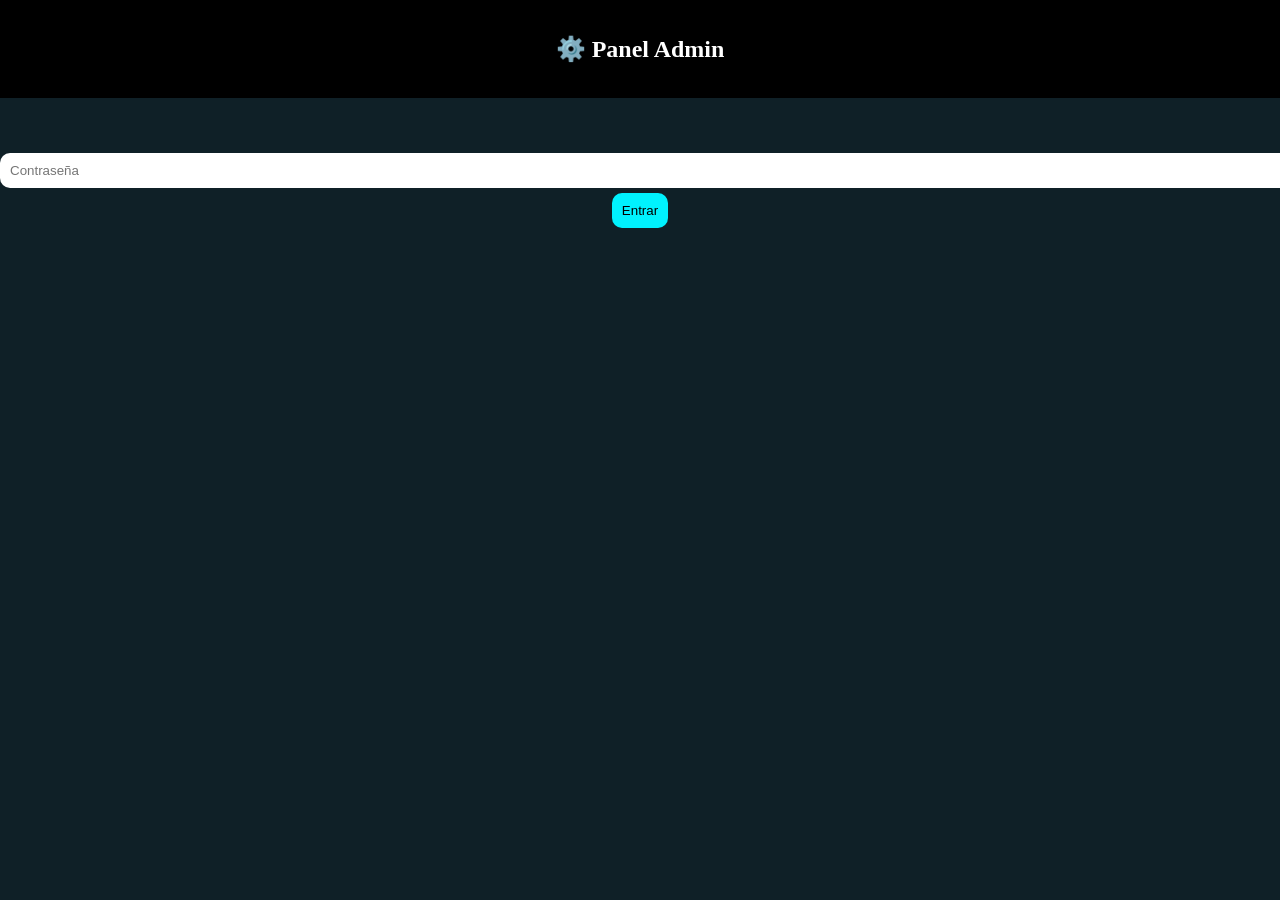
==== admin.html @ 44cd025a "Create admin.html" ====
<!DOCTYPE html>
<html lang="es">
<head>
<meta charset="UTF-8">
<meta name="viewport" content="width=device-width, initial-scale=1.0">
<title>Admin PRO</title>

<style>

body{
font-family:'Segoe UI';
background:#0f2027;
color:white;
margin:0;
}

header{
background:#000;
padding:15px;
text-align:center;
}

.container{
padding:15px;
}

/* LOGIN */
#login{
text-align:center;
margin-top:50px;
}

input, textarea{
width:100%;
padding:10px;
margin:5px 0;
border-radius:10px;
border:none;
}

button{
padding:10px;
border:none;
border-radius:10px;
background:#00f2fe;
cursor:pointer;
}

.card{
background:rgba(255,255,255,0.05);
padding:10px;
border-radius:10px;
margin:10px 0;
}

.actions button{
margin:3px;
}

/* TABS */
.tabs{
display:flex;
justify-content:space-around;
margin-top:10px;
}

.tab{
cursor:pointer;
padding:10px;
background:#111;
}

.active{
background:#00f2fe;
color:black;
}

</style>
</head>

<body>

<header>
<h2>⚙️ Panel Admin</h2>
</header>

<!-- LOGIN -->
<div id="login">
<input type="password" id="pass" placeholder="Contraseña">
<button onclick="login()">Entrar</button>
</div>

<!-- PANEL -->
<div id="panel" style="display:none;">

<div class="tabs">
<div class="tab active" onclick="mostrar('productos')">Productos</div>
<div class="tab" onclick="mostrar('pedidos')">Pedidos</div>
</div>

<div class="container">

<!-- PRODUCTOS -->
<div id="productos">

<h3>Agregar Producto</h3>

<input id="nombre" placeholder="Nombre">
<input id="categoria" placeholder="Categoría">
<input id="precio" placeholder="Precio">

<input type="file" id="img1">
<input type="file" id="img2">
<input type="file" id="img3">

<textarea id="descripcion" placeholder="Descripción"></textarea>
<input id="oferta" placeholder="Oferta">

<button onclick="guardarProducto()">Guardar</button>

<hr>

<h3>Lista de Productos</h3>
<div id="listaProductos"></div>

</div>

<!-- PEDIDOS -->
<div id="pedidos" style="display:none;">
<h3>Pedidos</h3>
<div id="listaPedidos"></div>
</div>

</div>
</div>

<script>

const PASSWORD = "1234";
const API_KEY = "85cd8d6c8a475352e7616b5b7e94b686";
const WEBHOOK = "TU_WEBHOOK_AQUI";

let productos = [];

// LOGIN
function login(){
if(document.getElementById("pass").value === PASSWORD){
document.getElementById("login").style.display="none";
document.getElementById("panel").style.display="block";
cargarProductos();
cargarPedidos();
}
}

// TABS
function mostrar(tab){
document.getElementById("productos").style.display="none";
document.getElementById("pedidos").style.display="none";

document.getElementById(tab).style.display="block";
}

// 🖼️ IMG
async function subirImg(file){
if(!file) return "";

let fd = new FormData();
fd.append("image", file);

let res = await fetch(`https://api.imgbb.com/1/upload?key=${API_KEY}`,{
method:"POST",
body:fd
});

let data = await res.json();
return data.data.url;
}

// 🚀 GUARDAR PRODUCTO
async function guardarProducto(){

let nombre = document.getElementById("nombre").value;
let categoria = document.getElementById("categoria").value;
let precio = document.getElementById("precio").value;
let descripcion = document.getElementById("descripcion").value;
let oferta = document.getElementById("oferta").value;

let img1 = document.getElementById("img1").files[0];
let img2 = document.getElementById("img2").files[0];
let img3 = document.getElementById("img3").files[0];

let url1 = await subirImg(img1);
let url2 = await subirImg(img2);
let url3 = await subirImg(img3);

let id = Date.now();

fetch(WEBHOOK,{
method:"POST",
headers:{"Content-Type":"application/json"},
body:JSON.stringify({
tipo:"producto",
accion:"crear",
id,
nombre,
categoria,
precio,
imagen:url1,
imagen2:url2,
imagen3:url3,
descripcion,
oferta
})
});

alert("Producto guardado");
cargarProductos();
}

// 📦 CARGAR PRODUCTOS
function cargarProductos(){

fetch("https://opensheet.elk.sh/1bIcXzZy-yv3Veims11KbIbamG3ruhyspJC0tsCwhge8/Hoja1")
.then(r=>r.json())
.then(data=>{

productos = data;

let html="";

data.forEach(p=>{
html+=`
<div class="card">
${p.nombre} - $${p.precio}

<div class="actions">
<button onclick="eliminar('${p.id}')">Eliminar</button>
</div>
</div>
`;
});

document.getElementById("listaProductos").innerHTML=html;

});
}

// ❌ ELIMINAR
function eliminar(id){

fetch(WEBHOOK,{
method:"POST",
headers:{"Content-Type":"application/json"},
body:JSON.stringify({
tipo:"producto",
accion:"eliminar",
id
})
});

alert("Eliminado");
cargarProductos();
}

// 📊 PEDIDOS
function cargarPedidos(){

fetch("https://opensheet.elk.sh/TU_ID_SHEET/Pedidos")
.then(r=>r.json())
.then(data=>{

let html="";

data.reverse().forEach(p=>{
html+=`
<div class="card">
👤 ${p.Nombre}<br>
💰 ${p.Total}<br>
📦 ${p.Productos}
</div>
`;
});

document.getElementById("listaPedidos").innerHTML=html;

});

}

</script>

</body>
</html>
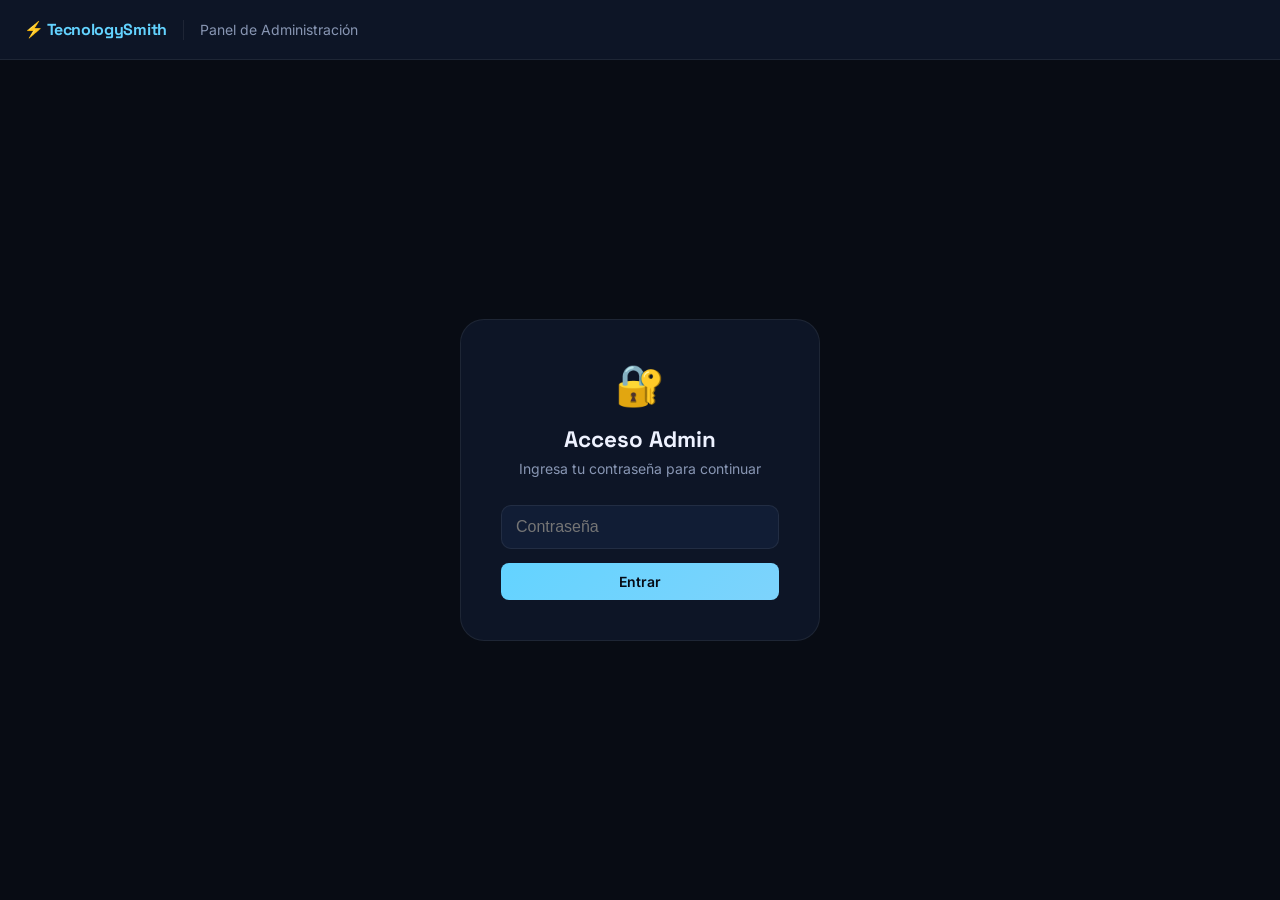
==== commit dc63e9b6: "Add files via upload" ====
--- a/admin.html
+++ b/admin.html
@@ -1,293 +1,656 @@
 <!DOCTYPE html>
 <html lang="es">
 <head>
-<meta charset="UTF-8">
-<meta name="viewport" content="width=device-width, initial-scale=1.0">
-<title>Admin PRO</title>
-
-<style>
-
-body{
-font-family:'Segoe UI';
-background:#0f2027;
-color:white;
-margin:0;
-}
-
-header{
-background:#000;
-padding:15px;
-text-align:center;
-}
-
-.container{
-padding:15px;
-}
-
-/* LOGIN */
-#login{
-text-align:center;
-margin-top:50px;
-}
-
-input, textarea{
-width:100%;
-padding:10px;
-margin:5px 0;
-border-radius:10px;
-border:none;
-}
-
-button{
-padding:10px;
-border:none;
-border-radius:10px;
-background:#00f2fe;
-cursor:pointer;
-}
-
-.card{
-background:rgba(255,255,255,0.05);
-padding:10px;
-border-radius:10px;
-margin:10px 0;
-}
-
-.actions button{
-margin:3px;
-}
-
-/* TABS */
-.tabs{
-display:flex;
-justify-content:space-around;
-margin-top:10px;
-}
-
-.tab{
-cursor:pointer;
-padding:10px;
-background:#111;
-}
-
-.active{
-background:#00f2fe;
-color:black;
-}
-
-</style>
+  <meta charset="UTF-8">
+  <meta name="viewport" content="width=device-width, initial-scale=1.0">
+  <title>Admin — TecnologySmith Store</title>
+  <link rel="preconnect" href="https://fonts.googleapis.com">
+  <link rel="preconnect" href="https://fonts.gstatic.com" crossorigin>
+  <link href="https://fonts.googleapis.com/css2?family=Space+Grotesk:wght@400;600;700&family=Inter:wght@400;500;600&display=swap" rel="stylesheet">
+  <style>
+    :root {
+      --black:      #080c14;
+      --surface:    #0d1526;
+      --surface-2:  #111d35;
+      --border:     rgba(255,255,255,0.07);
+      --border-h:   rgba(99,211,255,0.35);
+      --cyan:       #63d3ff;
+      --cyan-dim:   rgba(99,211,255,0.1);
+      --green:      #2ecc71;
+      --red:        #ef4444;
+      --text:       #eef2ff;
+      --muted:      #8896b3;
+      --dim:        #4a5a78;
+      --ease: cubic-bezier(.4,0,.2,1);
+    }
+
+    *, *::before, *::after { box-sizing: border-box; margin: 0; padding: 0; }
+
+    body {
+      font-family: 'Inter', system-ui, sans-serif;
+      background: var(--black);
+      color: var(--text);
+      min-height: 100vh;
+      -webkit-font-smoothing: antialiased;
+    }
+
+    /* NAV */
+    .topbar {
+      background: var(--surface);
+      border-bottom: 1px solid var(--border);
+      padding: 0 24px;
+      height: 60px;
+      display: flex;
+      align-items: center;
+      gap: 16px;
+    }
+
+    .topbar-logo {
+      font-family: 'Space Grotesk', sans-serif;
+      font-size: 1rem;
+      font-weight: 700;
+      color: var(--cyan);
+      letter-spacing: -0.02em;
+    }
+
+    .topbar-divider {
+      width: 1px;
+      height: 20px;
+      background: var(--border);
+    }
+
+    .topbar-title {
+      font-size: 0.875rem;
+      color: var(--muted);
+    }
+
+    /* LAYOUT */
+    .login-wrap {
+      display: flex;
+      align-items: center;
+      justify-content: center;
+      min-height: calc(100vh - 60px);
+      padding: 24px;
+    }
+
+    .login-card {
+      background: var(--surface);
+      border: 1px solid var(--border);
+      border-radius: 24px;
+      padding: 40px;
+      width: 100%;
+      max-width: 360px;
+      text-align: center;
+    }
+
+    .login-icon {
+      font-size: 2.5rem;
+      margin-bottom: 16px;
+      display: block;
+    }
+
+    .login-card h2 {
+      font-family: 'Space Grotesk', sans-serif;
+      font-size: 1.4rem;
+      font-weight: 700;
+      margin-bottom: 6px;
+    }
+
+    .login-card p {
+      color: var(--muted);
+      font-size: 0.875rem;
+      margin-bottom: 28px;
+    }
+
+    /* PANEL */
+    .panel-wrap {
+      max-width: 960px;
+      margin: 0 auto;
+      padding: 32px 24px 80px;
+    }
+
+    /* TABS */
+    .tabs {
+      display: flex;
+      gap: 4px;
+      background: var(--surface);
+      border: 1px solid var(--border);
+      border-radius: 12px;
+      padding: 4px;
+      width: fit-content;
+      margin-bottom: 32px;
+    }
+
+    .tab-btn {
+      padding: 8px 20px;
+      border: none;
+      border-radius: 8px;
+      background: transparent;
+      color: var(--muted);
+      font-family: 'Inter', sans-serif;
+      font-size: 0.875rem;
+      font-weight: 500;
+      cursor: pointer;
+      transition: all 0.2s var(--ease);
+    }
+
+    .tab-btn.active {
+      background: var(--surface-2);
+      color: var(--text);
+      box-shadow: 0 1px 4px rgba(0,0,0,0.3);
+    }
+
+    /* CARDS */
+    .card {
+      background: var(--surface);
+      border: 1px solid var(--border);
+      border-radius: 16px;
+      padding: 24px;
+      margin-bottom: 16px;
+    }
+
+    .card-title {
+      font-family: 'Space Grotesk', sans-serif;
+      font-size: 1.1rem;
+      font-weight: 700;
+      margin-bottom: 20px;
+      letter-spacing: -0.02em;
+    }
+
+    /* FORM */
+    .form-grid {
+      display: grid;
+      grid-template-columns: 1fr 1fr;
+      gap: 14px;
+    }
+
+    .form-group {
+      display: flex;
+      flex-direction: column;
+      gap: 6px;
+    }
+
+    .form-group.full { grid-column: 1 / -1; }
+
+    .form-group label {
+      font-size: 0.75rem;
+      font-weight: 600;
+      color: var(--muted);
+      text-transform: uppercase;
+      letter-spacing: 0.07em;
+    }
+
+    .form-group input,
+    .form-group textarea,
+    .form-group select {
+      padding: 10px 14px;
+      background: var(--surface-2);
+      border: 1px solid var(--border);
+      border-radius: 8px;
+      color: var(--text);
+      font-family: 'Inter', sans-serif;
+      font-size: 0.875rem;
+      outline: none;
+      transition: border-color 0.2s, box-shadow 0.2s;
+    }
+
+    .form-group input:focus,
+    .form-group textarea:focus {
+      border-color: var(--border-h);
+      box-shadow: 0 0 0 3px rgba(99,211,255,0.15);
+    }
+
+    .form-group input[type="file"] {
+      padding: 8px 12px;
+      cursor: pointer;
+    }
+
+    .form-group input::placeholder,
+    .form-group textarea::placeholder {
+      color: var(--dim);
+    }
+
+    .form-group textarea { resize: vertical; }
+
+    /* INPUTS: password + submit */
+    input[type="password"] {
+      width: 100%;
+      padding: 12px 14px;
+      background: var(--surface-2);
+      border: 1px solid var(--border);
+      border-radius: 10px;
+      color: var(--text);
+      font-size: 1rem;
+      outline: none;
+      margin-bottom: 14px;
+      transition: border-color 0.2s, box-shadow 0.2s;
+    }
+
+    input[type="password"]:focus {
+      border-color: var(--border-h);
+      box-shadow: 0 0 0 3px rgba(99,211,255,0.15);
+    }
+
+    /* BUTTONS */
+    .btn {
+      display: inline-flex;
+      align-items: center;
+      justify-content: center;
+      gap: 7px;
+      padding: 10px 20px;
+      border: none;
+      border-radius: 8px;
+      font-family: 'Inter', sans-serif;
+      font-size: 0.875rem;
+      font-weight: 600;
+      cursor: pointer;
+      transition: all 0.2s var(--ease);
+    }
+
+    .btn-primary {
+      background: linear-gradient(135deg, var(--cyan), #7dd3fc);
+      color: #050a14;
+    }
+
+    .btn-primary:hover { filter: brightness(1.1); }
+
+    .btn-full { width: 100%; }
+
+    .btn-danger {
+      background: rgba(239,68,68,0.1);
+      color: #f87171;
+      border: 1px solid rgba(239,68,68,0.2);
+      padding: 6px 12px;
+      font-size: 0.8rem;
+    }
+
+    .btn-danger:hover { background: rgba(239,68,68,0.2); }
+
+    /* PRODUCT LIST */
+    .product-row {
+      display: flex;
+      align-items: center;
+      gap: 14px;
+      padding: 14px 0;
+      border-bottom: 1px solid var(--border);
+    }
+
+    .product-row:last-child { border-bottom: none; }
+
+    .product-thumb {
+      width: 52px;
+      height: 52px;
+      object-fit: contain;
+      background: var(--surface-2);
+      border-radius: 10px;
+      flex-shrink: 0;
+      padding: 4px;
+    }
+
+    .product-meta { flex: 1; }
+    .product-meta strong { display: block; font-size: 0.9rem; margin-bottom: 2px; }
+    .product-meta span { font-size: 0.78rem; color: var(--muted); }
+    .product-price-tag { font-family: 'Space Grotesk', sans-serif; font-size: 1rem; font-weight: 700; color: var(--cyan); margin-right: 12px; white-space: nowrap; }
+
+    /* PEDIDO CARD */
+    .pedido-card {
+      background: var(--surface-2);
+      border: 1px solid var(--border);
+      border-radius: 12px;
+      padding: 16px;
+      margin-bottom: 10px;
+    }
+
+    .pedido-card strong { color: var(--cyan); }
+
+    .pedido-header {
+      display: flex;
+      align-items: center;
+      justify-content: space-between;
+      margin-bottom: 8px;
+    }
+
+    .pedido-name {
+      font-weight: 600;
+      font-size: 0.95rem;
+    }
+
+    .pedido-total {
+      font-family: 'Space Grotesk', sans-serif;
+      font-size: 1.1rem;
+      font-weight: 700;
+      color: var(--cyan);
+    }
+
+    .pedido-details {
+      font-size: 0.8rem;
+      color: var(--muted);
+      line-height: 1.6;
+    }
+
+    /* STATUS */
+    .status-badge {
+      display: inline-flex;
+      align-items: center;
+      gap: 5px;
+      font-size: 0.75rem;
+      font-weight: 600;
+      padding: 4px 10px;
+      border-radius: 6px;
+      background: var(--cyan-dim);
+      color: var(--cyan);
+    }
+
+    /* EMPTY STATE */
+    .empty { padding: 48px 24px; text-align: center; color: var(--muted); }
+    .empty-icon { font-size: 2.5rem; margin-bottom: 12px; }
+
+    /* UPLOADING STATE */
+    .uploading { opacity: 0.6; pointer-events: none; }
+
+    /* TOAST */
+    #toast {
+      position: fixed;
+      bottom: 24px;
+      left: 50%;
+      transform: translateX(-50%) translateY(12px);
+      background: var(--surface-2);
+      border: 1px solid var(--border-h);
+      color: var(--text);
+      padding: 11px 22px;
+      border-radius: 12px;
+      font-size: 0.875rem;
+      font-weight: 500;
+      z-index: 3000;
+      opacity: 0;
+      transition: all 0.3s var(--ease);
+      pointer-events: none;
+      white-space: nowrap;
+      box-shadow: 0 8px 32px rgba(0,0,0,0.5);
+    }
+
+    #toast.show {
+      opacity: 1;
+      transform: translateX(-50%) translateY(0);
+    }
+
+    @media (max-width: 600px) {
+      .form-grid { grid-template-columns: 1fr; }
+      .panel-wrap { padding: 24px 16px; }
+    }
+  </style>
 </head>
-
 <body>
 
-<header>
-<h2>⚙️ Panel Admin</h2>
-</header>
-
-<!-- LOGIN -->
-<div id="login">
-<input type="password" id="pass" placeholder="Contraseña">
-<button onclick="login()">Entrar</button>
-</div>
-
-<!-- PANEL -->
-<div id="panel" style="display:none;">
-
-<div class="tabs">
-<div class="tab active" onclick="mostrar('productos')">Productos</div>
-<div class="tab" onclick="mostrar('pedidos')">Pedidos</div>
-</div>
-
-<div class="container">
-
-<!-- PRODUCTOS -->
-<div id="productos">
-
-<h3>Agregar Producto</h3>
-
-<input id="nombre" placeholder="Nombre">
-<input id="categoria" placeholder="Categoría">
-<input id="precio" placeholder="Precio">
-
-<input type="file" id="img1">
-<input type="file" id="img2">
-<input type="file" id="img3">
-
-<textarea id="descripcion" placeholder="Descripción"></textarea>
-<input id="oferta" placeholder="Oferta">
-
-<button onclick="guardarProducto()">Guardar</button>
-
-<hr>
-
-<h3>Lista de Productos</h3>
-<div id="listaProductos"></div>
-
-</div>
-
-<!-- PEDIDOS -->
-<div id="pedidos" style="display:none;">
-<h3>Pedidos</h3>
-<div id="listaPedidos"></div>
-</div>
-
-</div>
-</div>
-
-<script>
-
-const PASSWORD = "1234";
-const API_KEY = "85cd8d6c8a475352e7616b5b7e94b686";
-const WEBHOOK = "TU_WEBHOOK_AQUI";
-
-let productos = [];
-
-// LOGIN
-function login(){
-if(document.getElementById("pass").value === PASSWORD){
-document.getElementById("login").style.display="none";
-document.getElementById("panel").style.display="block";
-cargarProductos();
-cargarPedidos();
-}
-}
-
-// TABS
-function mostrar(tab){
-document.getElementById("productos").style.display="none";
-document.getElementById("pedidos").style.display="none";
-
-document.getElementById(tab).style.display="block";
-}
-
-// 🖼️ IMG
-async function subirImg(file){
-if(!file) return "";
-
-let fd = new FormData();
-fd.append("image", file);
-
-let res = await fetch(`https://api.imgbb.com/1/upload?key=${API_KEY}`,{
-method:"POST",
-body:fd
-});
-
-let data = await res.json();
-return data.data.url;
-}
-
-// 🚀 GUARDAR PRODUCTO
-async function guardarProducto(){
-
-let nombre = document.getElementById("nombre").value;
-let categoria = document.getElementById("categoria").value;
-let precio = document.getElementById("precio").value;
-let descripcion = document.getElementById("descripcion").value;
-let oferta = document.getElementById("oferta").value;
-
-let img1 = document.getElementById("img1").files[0];
-let img2 = document.getElementById("img2").files[0];
-let img3 = document.getElementById("img3").files[0];
-
-let url1 = await subirImg(img1);
-let url2 = await subirImg(img2);
-let url3 = await subirImg(img3);
-
-let id = Date.now();
-
-fetch(WEBHOOK,{
-method:"POST",
-headers:{"Content-Type":"application/json"},
-body:JSON.stringify({
-tipo:"producto",
-accion:"crear",
-id,
-nombre,
-categoria,
-precio,
-imagen:url1,
-imagen2:url2,
-imagen3:url3,
-descripcion,
-oferta
-})
-});
-
-alert("Producto guardado");
-cargarProductos();
-}
-
-// 📦 CARGAR PRODUCTOS
-function cargarProductos(){
-
-fetch("https://opensheet.elk.sh/1bIcXzZy-yv3Veims11KbIbamG3ruhyspJC0tsCwhge8/Hoja1")
-.then(r=>r.json())
-.then(data=>{
-
-productos = data;
-
-let html="";
-
-data.forEach(p=>{
-html+=`
-<div class="card">
-${p.nombre} - $${p.precio}
-
-<div class="actions">
-<button onclick="eliminar('${p.id}')">Eliminar</button>
-</div>
-</div>
-`;
-});
-
-document.getElementById("listaProductos").innerHTML=html;
-
-});
-}
-
-// ❌ ELIMINAR
-function eliminar(id){
-
-fetch(WEBHOOK,{
-method:"POST",
-headers:{"Content-Type":"application/json"},
-body:JSON.stringify({
-tipo:"producto",
-accion:"eliminar",
-id
-})
-});
-
-alert("Eliminado");
-cargarProductos();
-}
-
-// 📊 PEDIDOS
-function cargarPedidos(){
-
-fetch("https://opensheet.elk.sh/TU_ID_SHEET/Pedidos")
-.then(r=>r.json())
-.then(data=>{
-
-let html="";
-
-data.reverse().forEach(p=>{
-html+=`
-<div class="card">
-👤 ${p.Nombre}<br>
-💰 ${p.Total}<br>
-📦 ${p.Productos}
-</div>
-`;
-});
-
-document.getElementById("listaPedidos").innerHTML=html;
-
-});
-
-}
-
-</script>
-
+  <div class="topbar">
+    <span class="topbar-logo">⚡ TecnologySmith</span>
+    <div class="topbar-divider"></div>
+    <span class="topbar-title">Panel de Administración</span>
+  </div>
+
+  <!-- LOGIN -->
+  <div class="login-wrap" id="loginView">
+    <div class="login-card">
+      <span class="login-icon">🔐</span>
+      <h2>Acceso Admin</h2>
+      <p>Ingresa tu contraseña para continuar</p>
+      <input type="password" id="passInput" placeholder="Contraseña" onkeydown="if(event.key==='Enter')login()">
+      <button class="btn btn-primary btn-full" onclick="login()">Entrar</button>
+    </div>
+  </div>
+
+  <!-- PANEL -->
+  <div class="panel-wrap" id="panelView" style="display:none;">
+
+    <div class="tabs">
+      <button class="tab-btn active" id="tabProductos" onclick="mostrar('productos')">📦 Productos</button>
+      <button class="tab-btn" id="tabPedidos" onclick="mostrar('pedidos')">🛒 Pedidos</button>
+    </div>
+
+    <!-- TAB PRODUCTOS -->
+    <div id="vistaProductos">
+
+      <div class="card">
+        <h3 class="card-title">Agregar nuevo producto</h3>
+        <form onsubmit="event.preventDefault(); guardarProducto()">
+          <div class="form-grid">
+            <div class="form-group">
+              <label>Nombre del producto</label>
+              <input id="fNombre" placeholder="Ej: Netflix Premium 4K" required>
+            </div>
+            <div class="form-group">
+              <label>Categoría</label>
+              <input id="fCategoria" placeholder="Ej: Streaming" required>
+            </div>
+            <div class="form-group">
+              <label>Precio (COP)</label>
+              <input id="fPrecio" type="number" placeholder="Ej: 25000" required>
+            </div>
+            <div class="form-group">
+              <label>Oferta / Etiqueta</label>
+              <input id="fOferta" placeholder="Ej: 20% OFF (opcional)">
+            </div>
+            <div class="form-group">
+              <label>Imagen principal</label>
+              <input type="file" id="fImg1" accept="image/*" required>
+            </div>
+            <div class="form-group">
+              <label>Imagen 2 (opcional)</label>
+              <input type="file" id="fImg2" accept="image/*">
+            </div>
+            <div class="form-group full">
+              <label>Imagen 3 (opcional)</label>
+              <input type="file" id="fImg3" accept="image/*">
+            </div>
+            <div class="form-group full">
+              <label>Descripción</label>
+              <textarea id="fDescripcion" rows="3" placeholder="Describe el producto..."></textarea>
+            </div>
+          </div>
+          <div style="margin-top:20px;">
+            <button type="submit" class="btn btn-primary" id="btnGuardar">
+              <svg width="15" height="15" viewBox="0 0 24 24" fill="none" stroke="currentColor" stroke-width="2.5"><path d="M19 21H5a2 2 0 0 1-2-2V5a2 2 0 0 1 2-2h11l5 5v11a2 2 0 0 1-2 2z"/><polyline points="17 21 17 13 7 13 7 21"/><polyline points="7 3 7 8 15 8"/></svg>
+              Guardar producto
+            </button>
+          </div>
+        </form>
+      </div>
+
+      <div class="card">
+        <h3 class="card-title">Productos publicados</h3>
+        <div id="listaProductos">
+          <div class="empty">
+            <div class="empty-icon">📦</div>
+            <p>Cargando productos...</p>
+          </div>
+        </div>
+      </div>
+
+    </div>
+
+    <!-- TAB PEDIDOS -->
+    <div id="vistaPedidos" style="display:none;">
+      <div class="card">
+        <h3 class="card-title">Pedidos recientes</h3>
+        <div id="listaPedidos">
+          <div class="empty">
+            <div class="empty-icon">🛒</div>
+            <p>Cargando pedidos...</p>
+          </div>
+        </div>
+      </div>
+    </div>
+
+  </div>
+
+  <div id="toast"></div>
+
+  <script>
+    const PASSWORD  = "1234";  // ← Cambia tu contraseña aquí
+    const API_KEY   = "85cd8d6c8a475352e7616b5b7e94b686";
+    const WEBHOOK   = "https://script.google.com/macros/s/AKfycbyLJJHJluAqIfbeapk44PKglF1VYQXz6NGeHauio3-5UA3r2APAqWdDlXfGylv69jc3/exec";
+    const SHEET_URL = "https://opensheet.elk.sh/1bIcXzZy-yv3Veims11KbIbamG3ruhyspJC0tsCwhge8/Hoja1";
+    const PEDIDOS_URL = "https://opensheet.elk.sh/1bIcXzZy-yv3Veims11KbIbamG3ruhyspJC0tsCwhge8/Pedidos";
+
+    // LOGIN
+    function login() {
+      if (document.getElementById("passInput").value === PASSWORD) {
+        document.getElementById("loginView").style.display = "none";
+        document.getElementById("panelView").style.display = "block";
+        cargarProductos();
+        cargarPedidos();
+      } else {
+        toast("⚠️ Contraseña incorrecta");
+      }
+    }
+
+    // TABS
+    function mostrar(tab) {
+      document.getElementById("vistaProductos").style.display = tab === "productos" ? "block" : "none";
+      document.getElementById("vistaPedidos").style.display   = tab === "pedidos"   ? "block" : "none";
+      document.getElementById("tabProductos").classList.toggle("active", tab === "productos");
+      document.getElementById("tabPedidos").classList.toggle("active", tab === "pedidos");
+    }
+
+    // SUBIR IMAGEN
+    async function subirImg(file) {
+      if (!file) return "";
+      const fd = new FormData();
+      fd.append("image", file);
+      const res  = await fetch(`https://api.imgbb.com/1/upload?key=${API_KEY}`, { method: "POST", body: fd });
+      const data = await res.json();
+      return data.data.url;
+    }
+
+    // GUARDAR PRODUCTO
+    async function guardarProducto() {
+      const btn = document.getElementById("btnGuardar");
+      btn.textContent = "Guardando...";
+      btn.disabled = true;
+
+      try {
+        const nombre      = document.getElementById("fNombre").value.trim();
+        const categoria   = document.getElementById("fCategoria").value.trim();
+        const precio      = document.getElementById("fPrecio").value;
+        const descripcion = document.getElementById("fDescripcion").value.trim();
+        const oferta      = document.getElementById("fOferta").value.trim();
+
+        const img1File = document.getElementById("fImg1").files[0];
+        const img2File = document.getElementById("fImg2").files[0];
+        const img3File = document.getElementById("fImg3").files[0];
+
+        const [url1, url2, url3] = await Promise.all([
+          subirImg(img1File),
+          subirImg(img2File),
+          subirImg(img3File)
+        ]);
+
+        const payload = {
+          tipo: "producto", accion: "crear",
+          id: Date.now(),
+          nombre, categoria, precio,
+          imagen: url1, imagen2: url2, imagen3: url3,
+          descripcion, oferta
+        };
+
+        await fetch(WEBHOOK, {
+          method: "POST", mode: "no-cors",
+          body: JSON.stringify(payload)
+        });
+
+        toast("✅ Producto guardado correctamente");
+
+        // Reset form
+        ["fNombre","fCategoria","fPrecio","fDescripcion","fOferta"].forEach(id => document.getElementById(id).value = "");
+        ["fImg1","fImg2","fImg3"].forEach(id => document.getElementById(id).value = "");
+
+        setTimeout(() => cargarProductos(), 1500);
+
+      } catch (e) {
+        toast("❌ Error: " + e.message);
+      } finally {
+        btn.innerHTML = `<svg width="15" height="15" viewBox="0 0 24 24" fill="none" stroke="currentColor" stroke-width="2.5"><path d="M19 21H5a2 2 0 0 1-2-2V5a2 2 0 0 1 2-2h11l5 5v11a2 2 0 0 1-2 2z"/><polyline points="17 21 17 13 7 13 7 21"/><polyline points="7 3 7 8 15 8"/></svg> Guardar producto`;
+        btn.disabled = false;
+      }
+    }
+
+    // CARGAR PRODUCTOS
+    function cargarProductos() {
+      fetch(SHEET_URL)
+        .then(r => r.json())
+        .then(data => {
+          if (!data.length) {
+            document.getElementById("listaProductos").innerHTML = `<div class="empty"><div class="empty-icon">📦</div><p>No hay productos aún</p></div>`;
+            return;
+          }
+          document.getElementById("listaProductos").innerHTML = data.map(p => `
+            <div class="product-row">
+              <img class="product-thumb" src="${p.imagen}" alt="${p.nombre}" onerror="this.style.display='none'">
+              <div class="product-meta">
+                <strong>${p.nombre}</strong>
+                <span>${p.categoria}</span>
+              </div>
+              <span class="product-price-tag">$${Number(p.precio).toLocaleString("es-CO")}</span>
+              <button class="btn btn-danger" onclick="eliminar('${p.id}')">Eliminar</button>
+            </div>
+          `).join("");
+        })
+        .catch(() => toast("Error al cargar productos"));
+    }
+
+    // ELIMINAR PRODUCTO
+    function eliminar(id) {
+      if (!confirm("¿Eliminar este producto?")) return;
+      fetch(WEBHOOK, {
+        method: "POST",
+        headers: { "Content-Type": "application/json" },
+        body: JSON.stringify({ tipo: "producto", accion: "eliminar", id })
+      });
+      toast("🗑️ Producto eliminado");
+      setTimeout(() => cargarProductos(), 1000);
+    }
+
+    // CARGAR PEDIDOS
+    function cargarPedidos() {
+      fetch(PEDIDOS_URL)
+        .then(r => r.json())
+        .then(data => {
+          if (!data.length) {
+            document.getElementById("listaPedidos").innerHTML = `<div class="empty"><div class="empty-icon">🛒</div><p>No hay pedidos aún</p></div>`;
+            return;
+          }
+          document.getElementById("listaPedidos").innerHTML = [...data].reverse().map(p => `
+            <div class="pedido-card">
+              <div class="pedido-header">
+                <span class="pedido-name">${p.nombre || "—"}</span>
+                <span class="pedido-total">$${Number(p.total || 0).toLocaleString("es-CO")}</span>
+              </div>
+              <div class="pedido-details">
+                📞 ${p.telefono || "—"} &nbsp;·&nbsp; 📍 ${p.direccion || "—"}<br>
+                <span style="margin-top:4px;display:block;">📦 ${p.productos || "—"}</span>
+              </div>
+            </div>
+          `).join("");
+        })
+        .catch(() => {
+          document.getElementById("listaPedidos").innerHTML = `<div class="empty"><p>No hay pedidos registrados aún.</p></div>`;
+        });
+    }
+
+    // TOAST
+    let toastTimer;
+    function toast(msg) {
+      const el = document.getElementById("toast");
+      el.textContent = msg;
+      el.classList.add("show");
+      clearTimeout(toastTimer);
+      toastTimer = setTimeout(() => el.classList.remove("show"), 2800);
+    }
+
+    // Enter en login
+    document.getElementById("passInput").addEventListener("keydown", e => {
+      if (e.key === "Enter") login();
+    });
+  </script>
 </body>
 </html>
